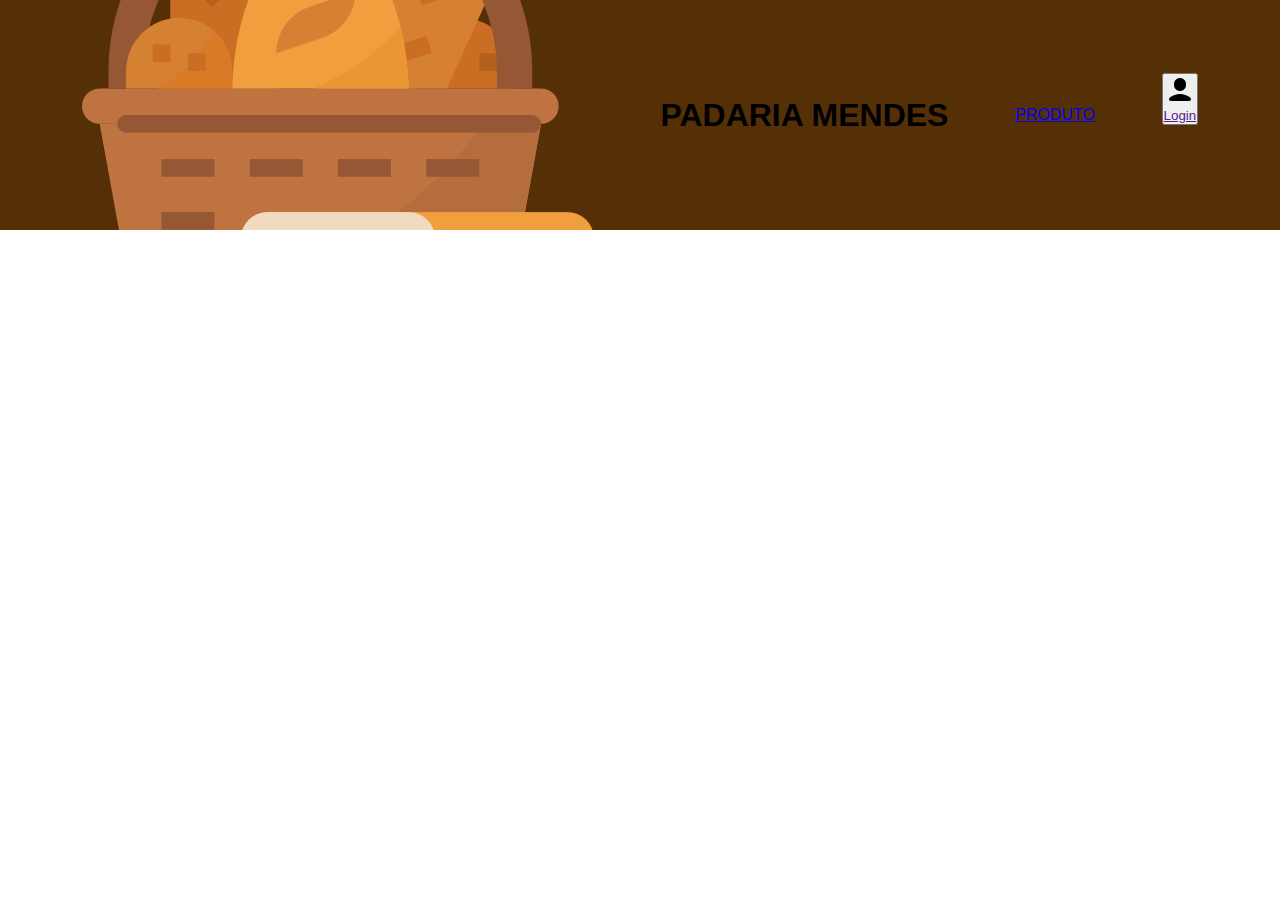
==== site padaria/index.html @ 1b4b85d9 "Início do Projeto Padaria" ====
<!DOCTYPE html>
<html lang="pt-BR">
<head>
    <meta charset="UTF-8">
    <meta http-equiv="X-UA-Compatible" content="IE=edge">
    <meta name="viewport" content="width=device-width, initial-scale=1.0">
    <title>Padaria Mendes | Site Oficial</title>
    <link rel="stylesheet" href="style.css">
</head>
<body>
    <header>
        <img src="imagens/Cesta.png" alt="imagem logo padaria">
        <h1>PADARIA MENDES</h1>
        <nav id="menu-header">
            <ul id="list-menu">
                <li class="itens-menu-header">
                    <a href="#">HOME</a>
                </li>
                <li class="itens-menu-header">
                    <a href="#">PRODUTO</a>
                </li>
                <li class="itens-menu-header">
                    <a href="#">CONTATO</a>
                </li>
                
            </ul>
         </nav>

         <div id="btn-header">
            <button>
                <a href="">
                    <img src="imagens/user.png" alt="imagem do icon login">
                    <p>Login</p>
                </a>               
            </button>
         </div>
    </header>

</body>
</html>
---- site padaria/style.css ----
*{
    margin: 0%;
    padding: 0%;
    vertical-align: baseline;
    list-style: none;
    font-family: Segoe UI, Roboto, Helvetica, Arial, sans-serif;
}
header {
    display: flex; 
    align-items: center;
    justify-content: space-evenly;
    padding: 15px;
    background-color: rgb(85, 48, 6);
    overflow: hidden;
    line-height: 200px;
    max-height: 200px;

}
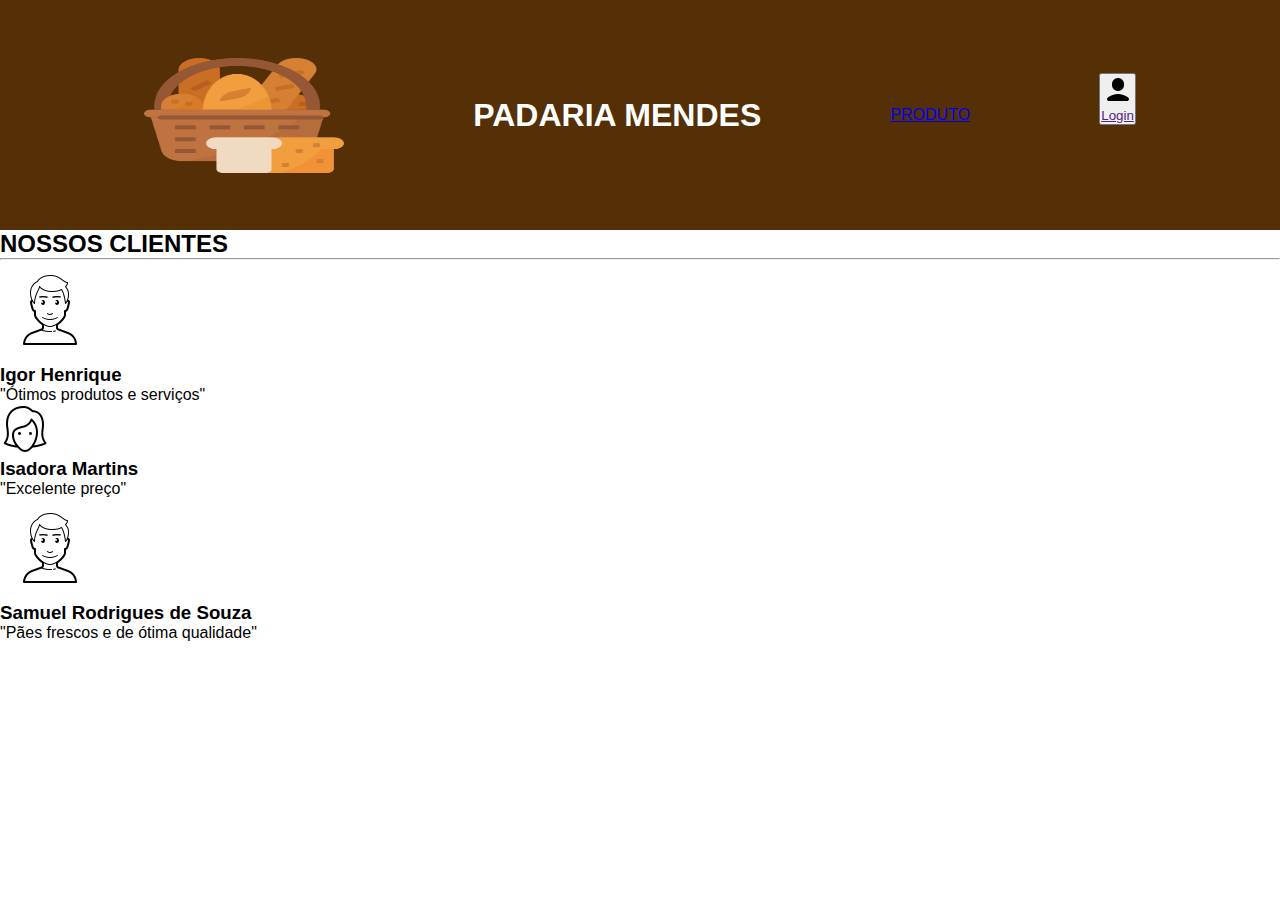
==== commit 1f3176a5: "Atualizando o site da padaria" ====
--- a/site padaria/index.html
+++ b/site padaria/index.html
@@ -36,5 +36,36 @@
          </div>
     </header>
 
+    <div id="img-destaque"></div>
+
+    <div class="img-div"></div>
+
+    <main>
+        <section id="clients">
+            <h2>NOSSOS CLIENTES</h2>
+            <hr class="line">
+            <ul id="clients-list">
+                <li class="clients-item">
+                    <img src="imagens/personagem.png" alt="">
+                    <h3>Igor Henrique</h3>
+                <p>"Ótimos produtos e serviços"</p>
+                </li>
+                <li class="clients-item">
+                    <img src="imagens/personagemfemi.png" alt="">
+                    <h3>Isadora Martins</h3>
+                <p>"Excelente preço"</p>
+                </li>
+                <li class="clients-item">
+                    <img src="imagens/personagem.png" alt="">
+                    <h3>Samuel Rodrigues de Souza</h3>
+                    <p>"Pães frescos e de ótima qualidade"</p>
+                </li>
+            </ul>
+        </section>
+
+
+
+    </main>
+
 </body>
 </html>--- a/site padaria/style.css
+++ b/site padaria/style.css
@@ -14,5 +14,16 @@
     overflow: hidden;
     line-height: 200px;
     max-height: 200px;
+}
+header > h1{ /* Selecionamos aqui a cor da letra do nosso H1 ou seja, do nosso título */
+    color: white;
+}
 
-}+header > img{ /* Aqui estamos chamando nossa imagem para ser atribuidas alterações */
+    width: 200px; /* Largura da nossa imagem */
+    height: 115px; /* Tamanho da nossa imagem */
+}
+#menu-header{ /* Nosso menu de navegação */
+    display: flex; /* Responsável por colocar os itens na mesma linha (lado a lado)*/
+    align-items: center; /* Alinhar os itens   */
+}
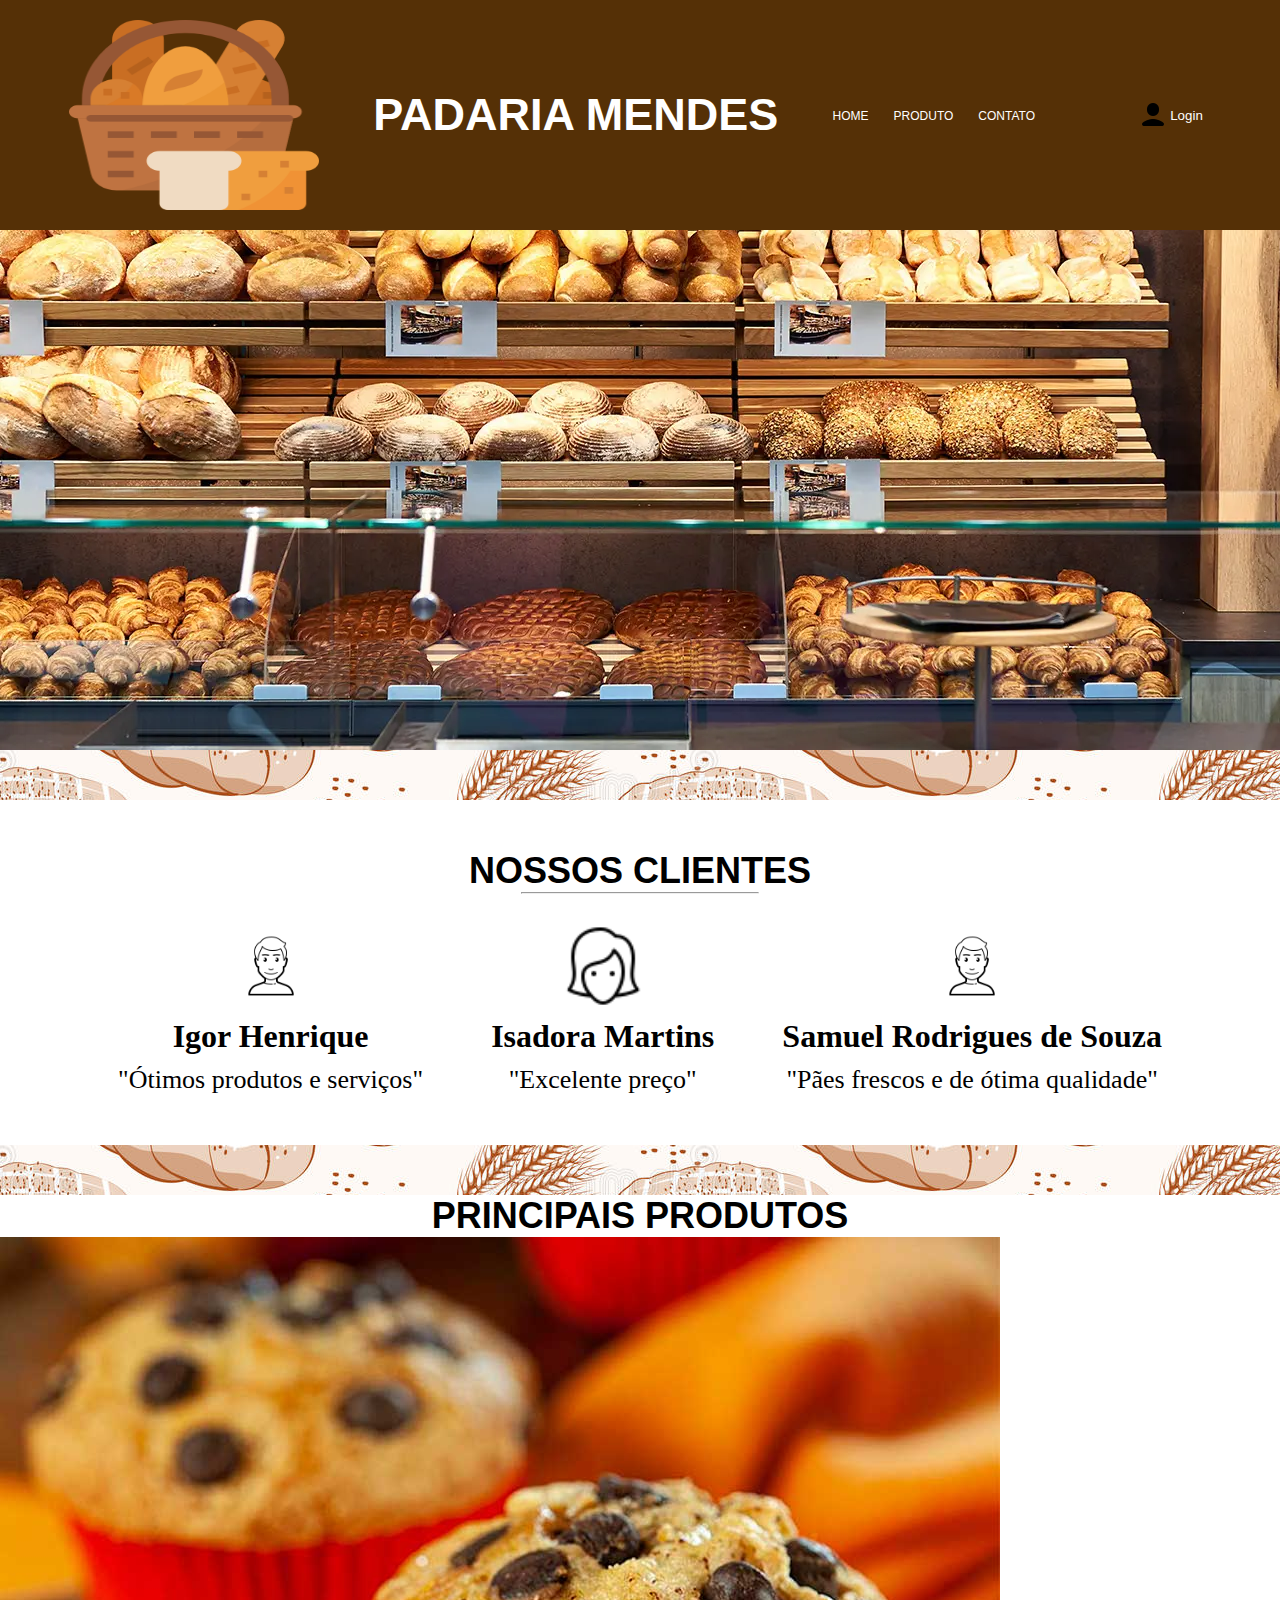
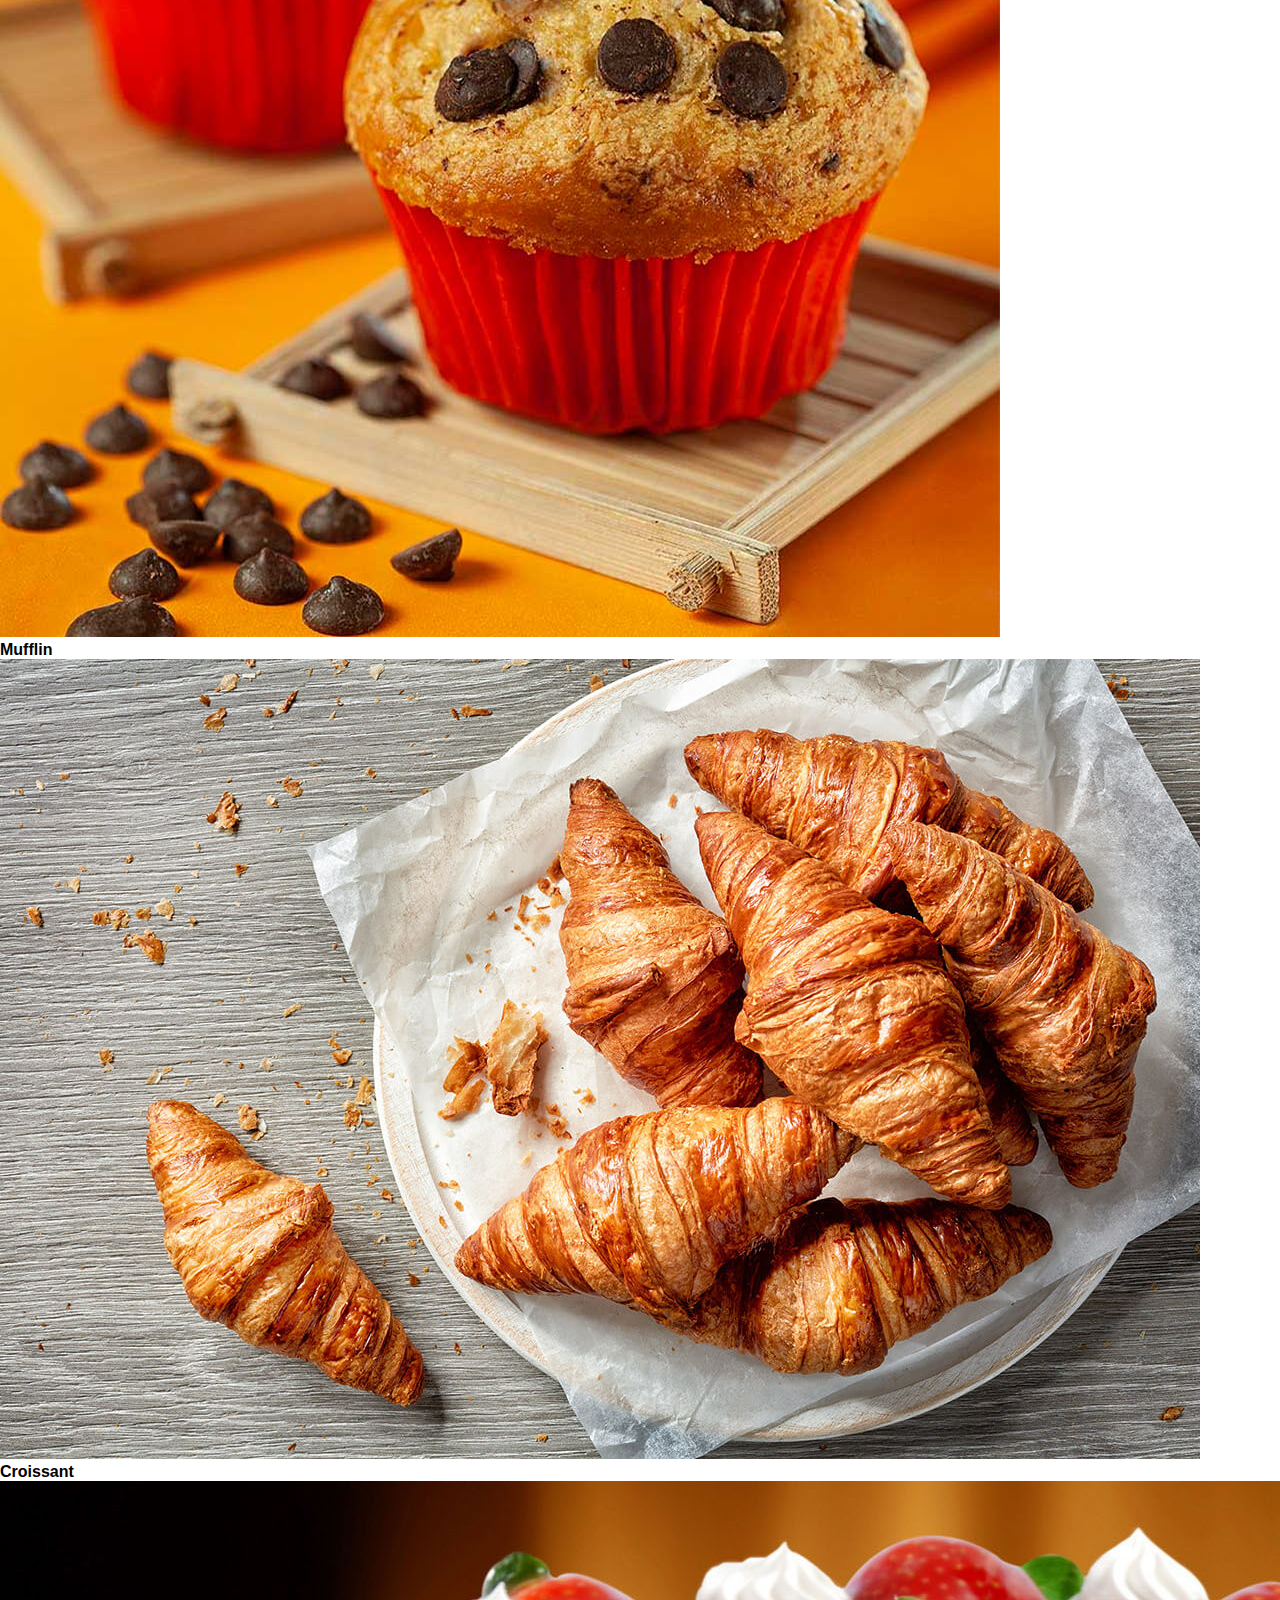
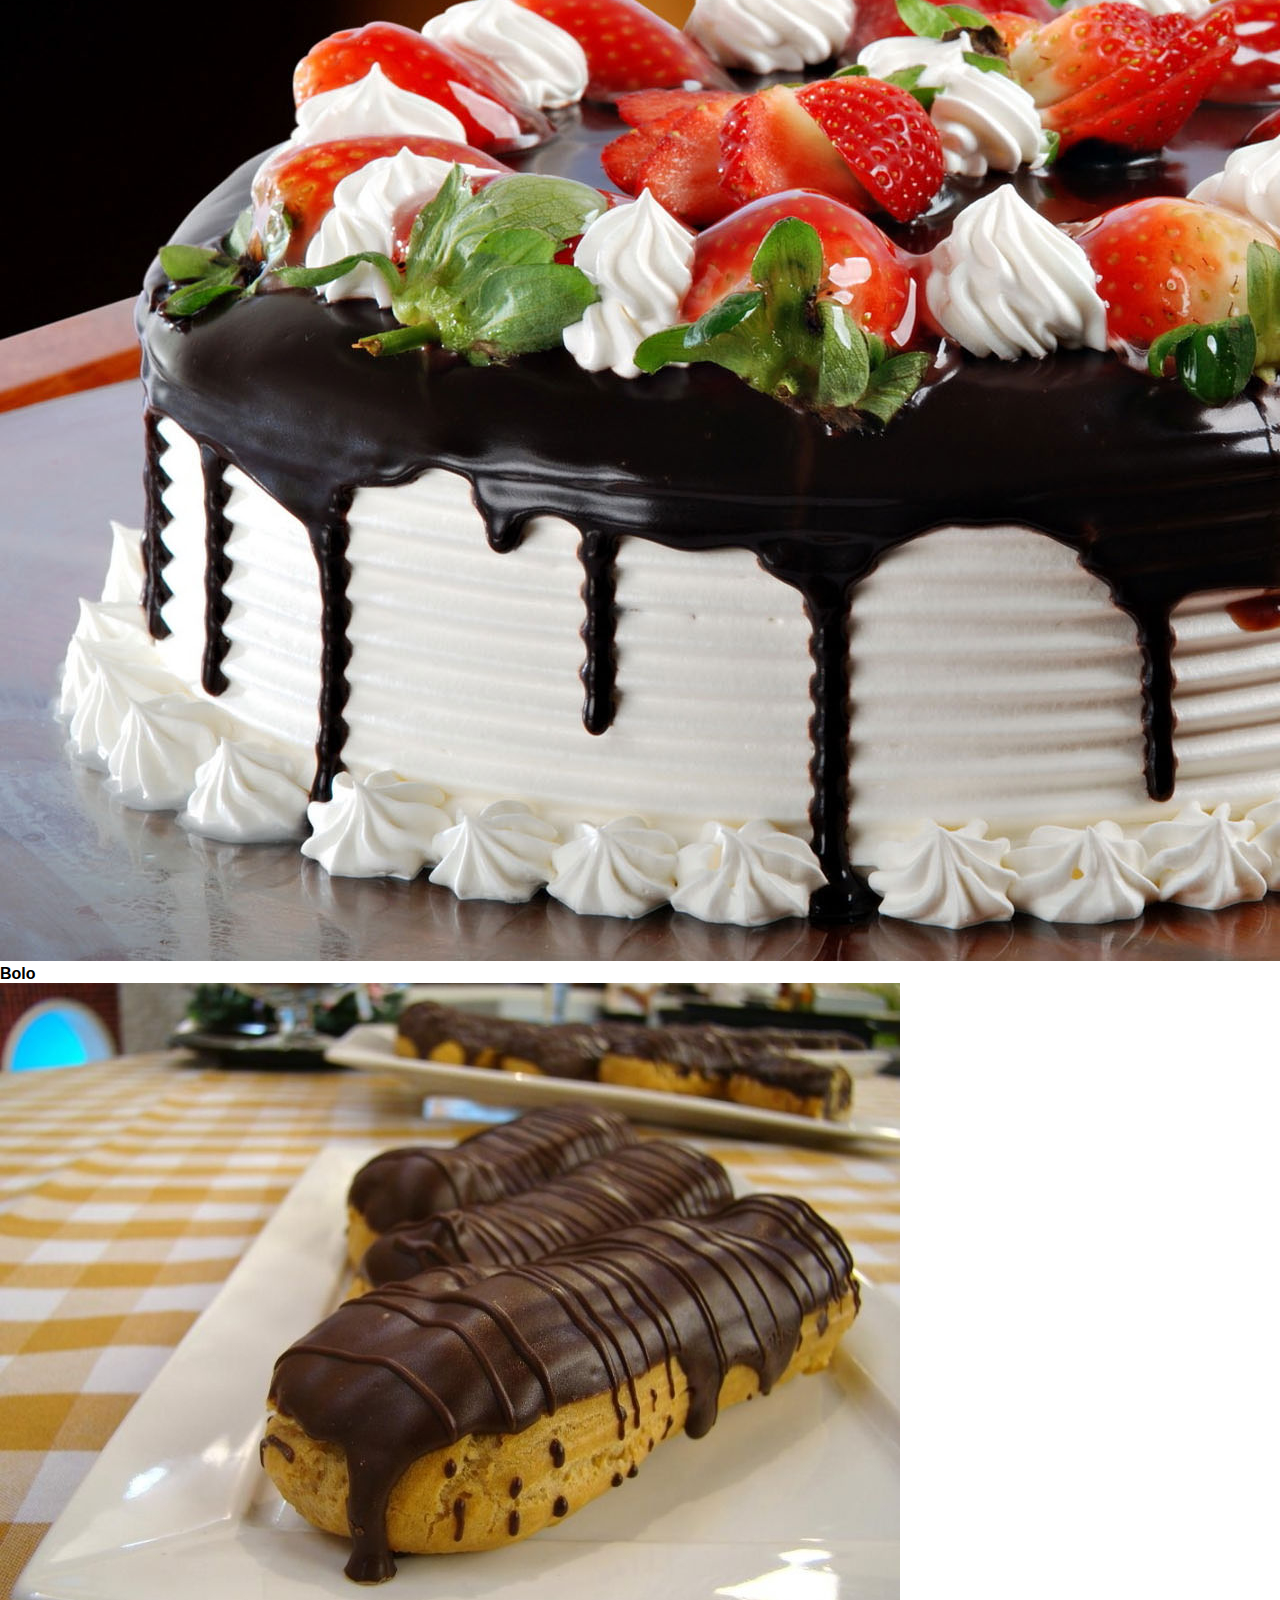
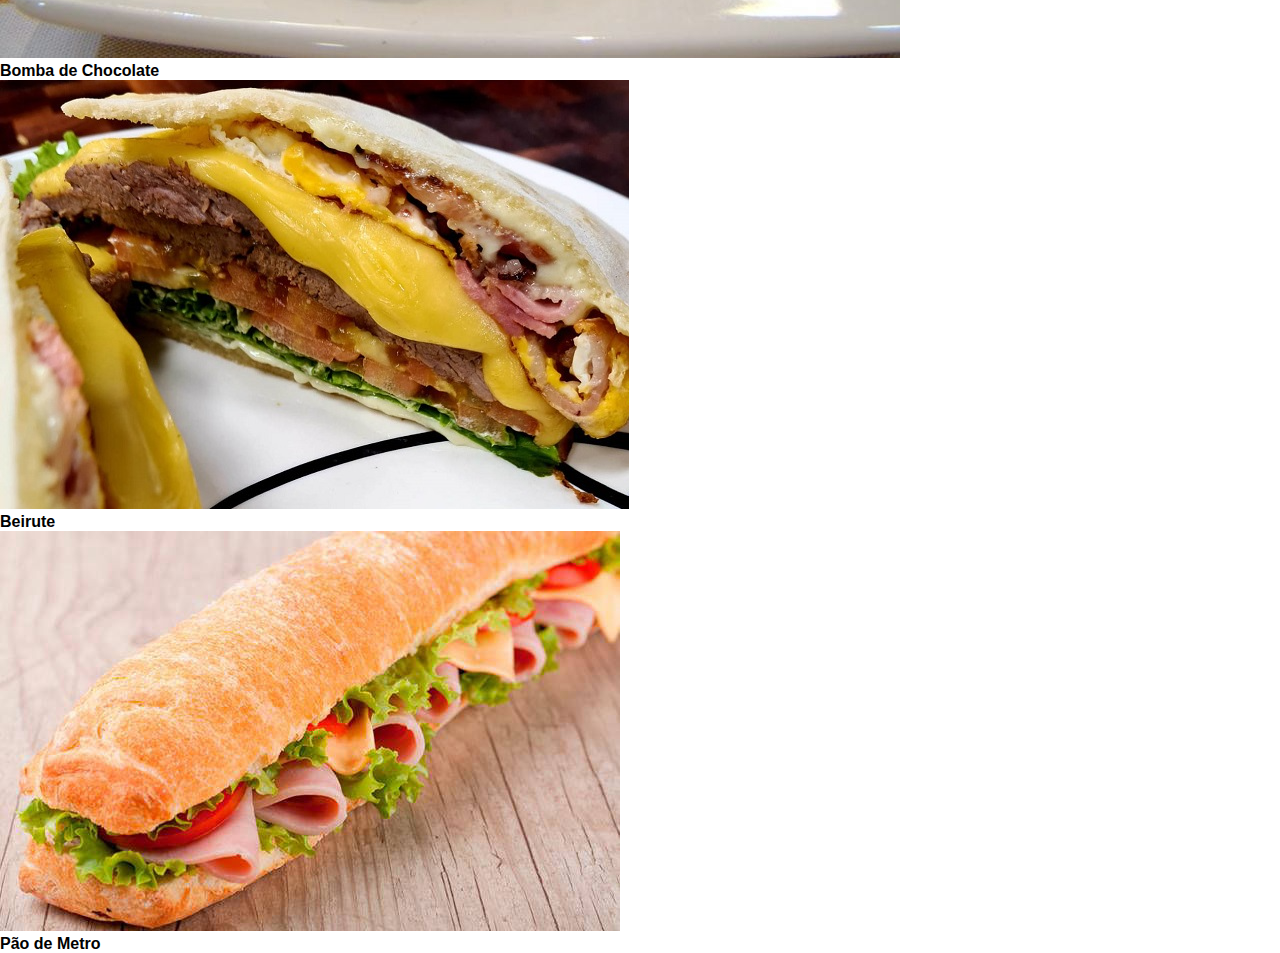
==== commit fe60ea46: "Atualização no CSS e no HTML" ====
--- a/site padaria/index.html
+++ b/site padaria/index.html
@@ -63,6 +63,45 @@
             </ul>
         </section>
 
+        <div class="img-div"></div>
+
+        <section id="featured-products">
+            <h2>PRINCIPAIS PRODUTOS</h2>
+            <div class="products">
+                <div>
+                    <img src="imagens/muflin.jpg" alt="" class="img-product">
+                    <h4 class="title-products">Mufflin</h4>
+                </div>
+                <div>
+                    <img src="imagens/croissant.jpeg" alt="" class="img-product">
+                    <h4 class="title-products">Croissant</h4>
+                </div>
+            </div>
+            <div>
+                <div>
+                    <img src="imagens/bolo.jpg" alt="" class="img-product">
+                    <h4 class="title-products">Bolo</h4>
+                </div>
+                <div>
+                    <img src="imagens/bomba-chocolate.jpg" alt="" class="img-product">
+                    <h4 class="title-products">Bomba de Chocolate</h4>
+                </div>
+            </div>
+            <div>
+                <div>
+                    <img src="imagens/beirute.png" alt="" class="img-product">
+                    <h4 class="title-products">Beirute</h4>
+                </div>
+                <div>
+                    <img src="imagens/pao-de-metro.jpg" alt="" class="img-product">
+                    <h4 class="title-products">Pão de Metro</h4>
+                </div>
+            </div>
+
+        </section>
+
+
+
 
 
     </main>
--- a/site padaria/style.css
+++ b/site padaria/style.css
@@ -1,29 +1,152 @@
-*{
-    margin: 0%;
-    padding: 0%;
+* {        /*Configurações padrões de início de um projeto dentro do CSS  */
+    padding: 0;            
+    margin: 0;
     vertical-align: baseline;
     list-style: none;
     font-family: Segoe UI, Roboto, Helvetica, Arial, sans-serif;
 }
+
 header {
-    display: flex; 
-    align-items: center;
-    justify-content: space-evenly;
-    padding: 15px;
-    background-color: rgb(85, 48, 6);
-    overflow: hidden;
-    line-height: 200px;
-    max-height: 200px;
-}
-header > h1{ /* Selecionamos aqui a cor da letra do nosso H1 ou seja, do nosso título */
-    color: white;
+      display: flex; /* Resposável por colocar os itens na mesma linha (lado a lado) */
+      align-items: center; /*Alinhar os itens do nosso Header para o centro*/
+      justify-content: space-evenly; /* Tradução:justificar-conteúdo: espaço uniformemente. Alinhar os itens igualmente dentro da página */
+      padding: 15px;  /* Cuida do Preenchimento */
+      background-color: rgb(85, 48, 6); /* Cor de fundo do nosso Cabeçalho/Header */
+      overflow: hidden; /* */
+      line-height: 200px; /* altura da linha */
+      max-height: 200px; /* altura máxima */
 }
 
-header > img{ /* Aqui estamos chamando nossa imagem para ser atribuidas alterações */
-    width: 200px; /* Largura da nossa imagem */
-    height: 115px; /* Tamanho da nossa imagem */
+header > h1 {  /* Selecionamos aqui a cor da letra do nosso H1 ou seja, do nosso título */
+    color: white; /* chamamos a propriedade color e definimos uma cor em questão */ 
+    font-size: 45px;
 }
-#menu-header{ /* Nosso menu de navegação */
-    display: flex; /* Responsável por colocar os itens na mesma linha (lado a lado)*/
-    align-items: center; /* Alinhar os itens   */
+
+
+header > img {  /* Aqui estamos chamando nossa imagem para ser atribuídas alterações*/
+    width: 250px;  /* Largura da nossa imagem */
+    height: 190px; /* Tamanho da nossa imagem */
 }
+
+#menu-header { /* Nosso menu de navegação*/
+    display: flex; /* Resposável por colocar os itens na mesma linha (lado a lado) */
+    align-items: center; /* Alinhar os itens do nosso Header para o centro */
+}
+
+#list-menu {  /* Nossa lista não ordenada, aqui mudaremos diretamente nossa lista */
+    display: flex; /* Resposável por colocar os itens na mesma linha (lado a lado) */
+    margin-right: 1rem; /* margem da direita. 1 REM equivale a 16px, ou seja podemos usa-lo para facilitar a inserção de PX*/
+}
+
+.itens-menu-header { /* Nossas li que estão dentro do LIST MENU, onde se encontram os nomes dos itens apresentados no HEADER */
+    margin-right: 25px; /* margem da direita */
+}
+
+.itens-menu-header > a:hover { /* Nossas li que estão dentro do LIST MENU. (a) nossa tag de link que é representada por: HOME/PRODUTOS/CONTATO, e o Hover responsável pela modificação de cor ao passar o cursor em cima.*/
+    color: yellow; /* Aqui atribuimos uma cor */
+    transition: 1s; /* E o tempo em que será exibido ao passar o cursor */
+}
+
+.itens-menu-header > a { /* Nossas li que estão dentro do LIST MENU. (a) nossa tag de link que é representada por: HOME/PRODUTOS/CONTATO */
+    color: white; /* Cor das letras */
+    text-decoration: none; /* Responsável por tirar o sublinhado inferior que estava visível */
+    font-size: 12px; /* Tamanho da letra */
+} 
+
+#btn-header {   /*Nossa ID do Botão de Login */
+    display: flex; /*  Resposável por colocar os itens na mesma linha (lado a lado) */
+}
+
+#btn-header > button { /* Aqui chamamos nossa ID e onde queremos fazer alterações, no caso o nosso BOTÃO (button)*/
+    padding: 8px; /*  Cuida do Preenchimento */
+    background-color: transparent; /* Aqui deixamos o fundo do Botão transparent, ou seja sem o fundo Branco que estava em primeiro plano */
+    border: none; /* None é usado para retirar algo, nesse caso a borda. */ 
+}
+
+#btn-header > button > a { /* Estamos chamando aqui nossa TAG de Link para alteração. */ 
+    display: flex; /* Resposável por colocar os itens na mesma linha (lado a lado)  */
+    align-items: center; /* Alinhar os itens para o centro */
+}
+
+#btn-header > button > a > img { /* Aqui estamos mexendo nO ICON do botão*/
+    width: 30px; /* Largura */
+    height: 30px; /* Tamanho */
+    margin-right: 2px; /* margem da direita */
+}
+
+#btn-header > button > a { /* Estamos chamando aqui nossa TAG de Link para alteração (NOVAMENTE) */
+    color: white; /*Cor da letra */
+    text-decoration: none; /* Responsável por tirar o sublinhado que estava visível */
+    font-weight: 400; /* espessura da fonte */
+}
+
+#img-destaque { /* Aqui chamamos a ID que chamamos no HTML*/
+    padding: 260px;  /* Cuida do Preenchimento */
+    background-image: url(imagens/padaria.webp); /* Usada para inserir imagens de fundo */
+    background-position: center; /* Aqui posicionamos nossa imagem para o centro */
+}
+
+
+/* Diferença entre ID e Class: A diferença entre um id e uma class é que um id é usado apenas para identificar um único elemento em nosso HTML. 
+Os identificadores são usados ​​apenas quando um elemento na página precisa ter um estilo específico aplicado a ele. 
+No entanto, uma class pode ser usada para identificar mais de um elemento HTML*/
+
+
+
+.img-div {  /* Aqui chamamos nossa Class para alteração*/ 
+    padding: 25px; /* Cuida do Preenchimento */ 
+    background-image: url(imagens/img-div.jpg); /* Usada para inserir imagens de fundo */
+    background-position: center; /* Aqui posicionamos nossa imagem para o centro */ 
+    background-size: auto; /* Background-Size: especifica o tamanho das imagens de fundo. Auto: Responsável por preencher totalmente a imagem. */
+}
+
+main > section > h2 { /* Aqui estamos chamando nosso H2 para estilização */
+    margin-top: 0px; /* Indica o espaço acima do elemento / superior */
+    font-size: 36px; /* Tamanho da letra */
+    text-align: center; /* Alinhando o texto para o centro */
+    color: #000000; /* Cor da letra do nosso H2 */
+}
+
+#clients{
+    background-color: white; /* Cor de fundo da nossa Section */
+    margin-top: 0; /* Indica o espaço acima do elemento /superior */
+    padding: 50px; /* Cuida do preenchimento */
+}
+
+.line{ 
+    margin: 0 auto; /* Definimos em 0 a margin e colocamos o mesmo para auto para que recaia para o todo */
+    width: 20%; /* Largura */
+}
+
+#clients-list {  /* Aqui chamamos a nossa ID */ 
+    display: flex; /* Resposável por colocar os itens na mesma linha (lado a lado) */
+    align-items: center; /* Alinhar os itens para o centro */
+    justify-content: space-evenly; /* Tradução:justificar-conteúdo: espaço uniformemente. Alinhar os itens igualmente dentro da página */
+    margin-top: 30px; /* indica o espaço acima do elemento / superior */
+}
+
+.clients-item{ /* Aqui chamamos nossa Class que está dentro da nossa ID */
+    display: flex; /* Responsável por colocar os itens na mesma linha (lado a lado) */
+    justify-content: center; /* Justificar-conteúdo no centro */
+    align-items: center; /* Alinhar os itens para o centro */
+    flex-direction: column; /*  */
+}
+
+.clients-item > img { /* Aqui chamamos nossa TAG IMG para estilização  */
+    width: 84px; /* Largura */
+    height: 84px; /* Tamanho */
+}
+
+.clients-item > h3{ /* Aqui chamamos nosso H3 para estilizar*/
+    font-family: 'Dancing script', cursive; /* Fonte escolhida */
+    font-size: 32px;/* Tamanho da fonte*/
+    align-items: center;  /* Alinhar os itens para o centro */
+    margin-top: 10px; /* indica o espaço acima do elemento / superior */
+}
+
+.clients-item > p {
+    font-family: 'Dancing script', cursive; /* Fonte escolhida */
+    font-size: 26px;/* Tamanho da fonte*/
+    align-items: center;  /* Alinhar os itens para o centro */
+    margin-top: 10px; /* indica o espaço acima do elemento / superior */
+} 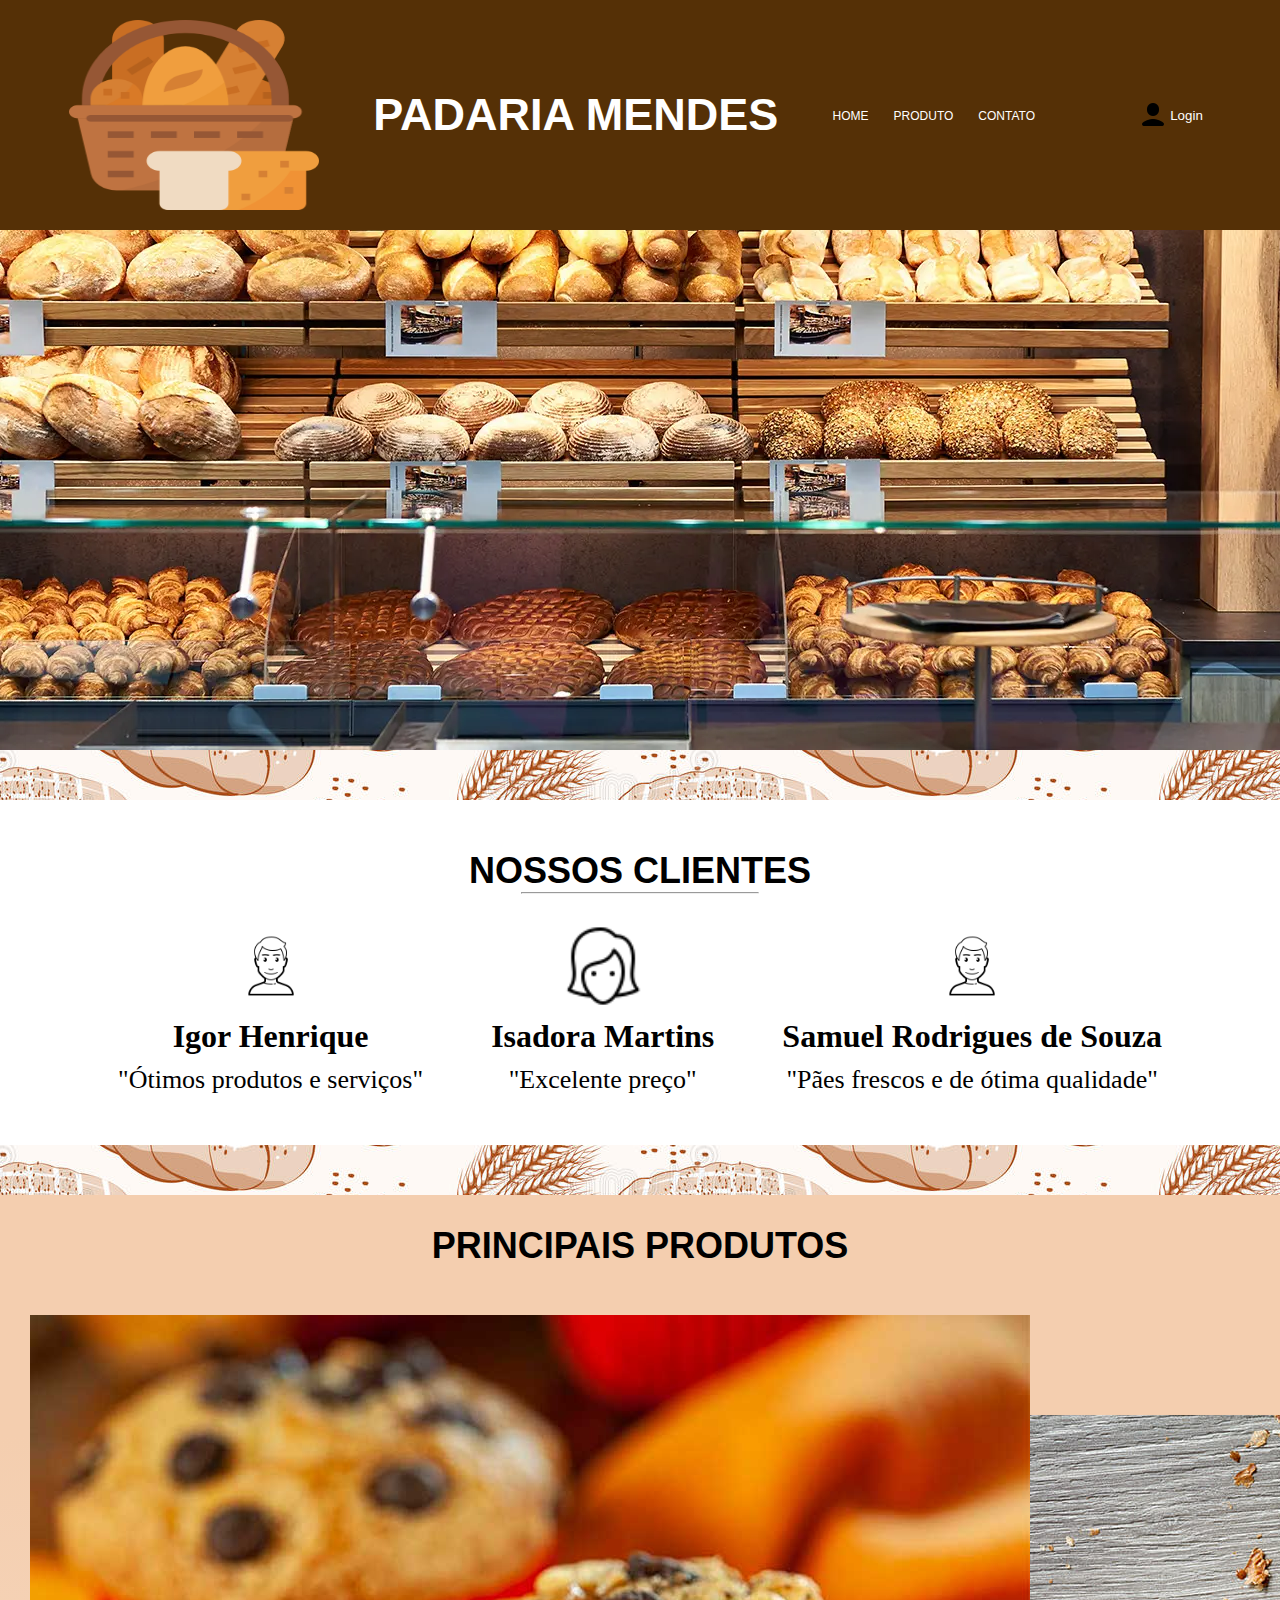
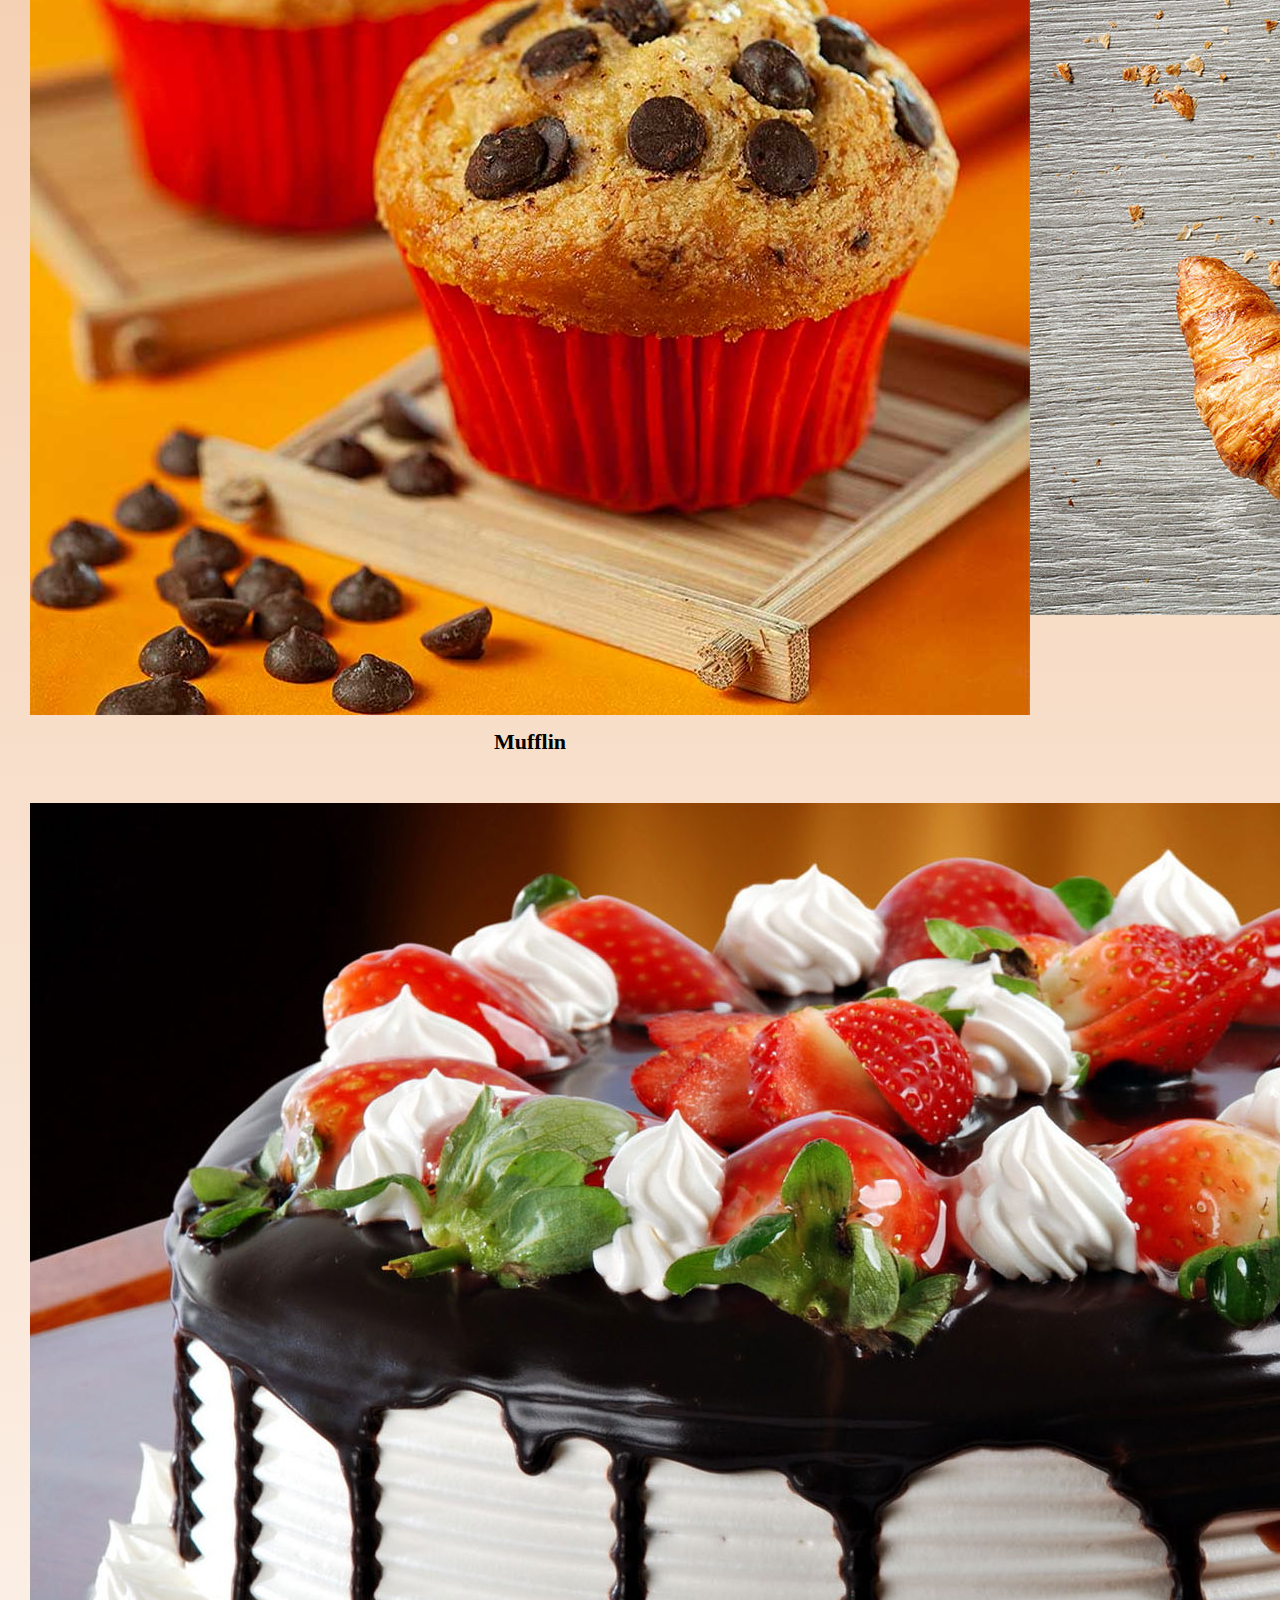
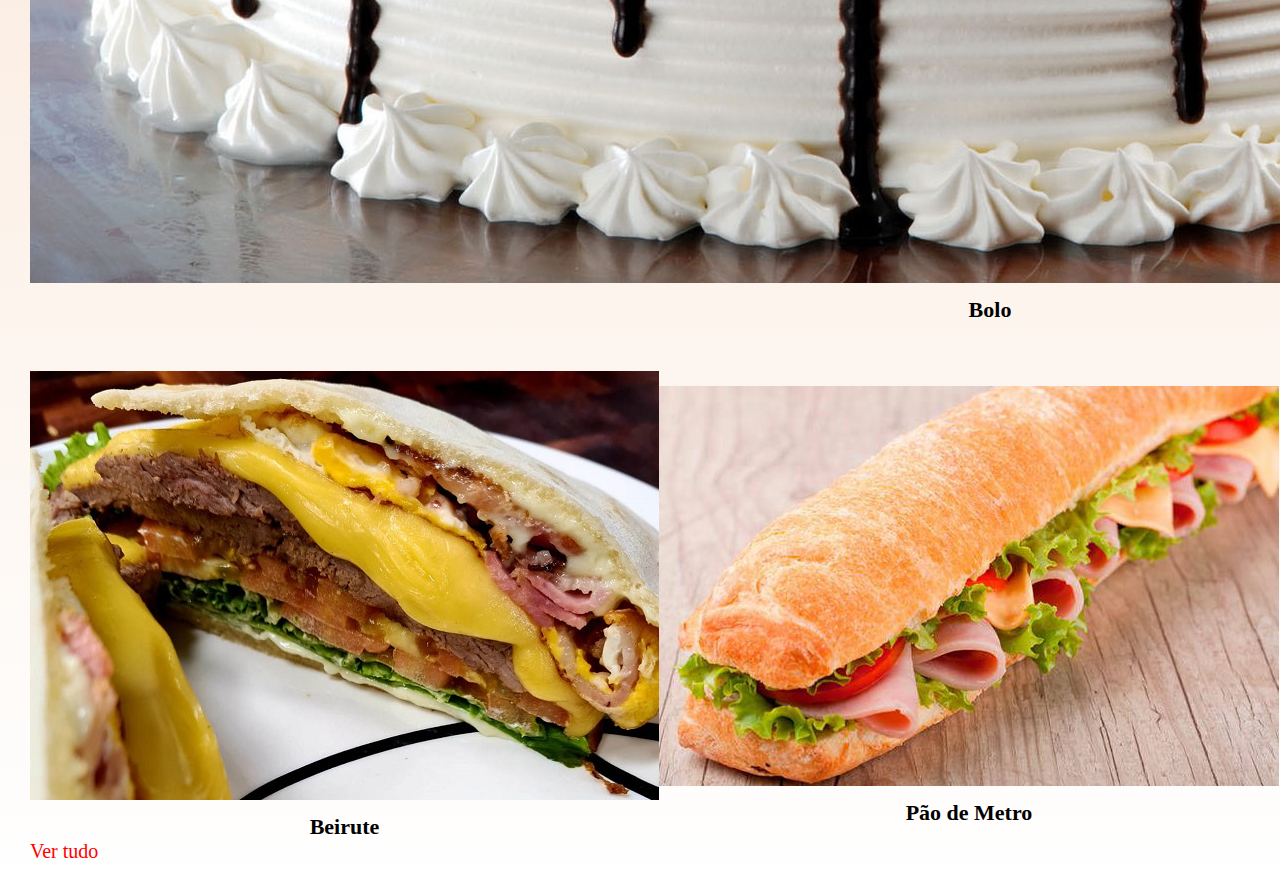
==== commit 84478fe5: "Atualização do Site Padaria" ====
--- a/site padaria/index.html
+++ b/site padaria/index.html
@@ -77,7 +77,7 @@
                     <h4 class="title-products">Croissant</h4>
                 </div>
             </div>
-            <div>
+            <div class="products">
                 <div>
                     <img src="imagens/bolo.jpg" alt="" class="img-product">
                     <h4 class="title-products">Bolo</h4>
@@ -87,7 +87,7 @@
                     <h4 class="title-products">Bomba de Chocolate</h4>
                 </div>
             </div>
-            <div>
+            <div class="products">
                 <div>
                     <img src="imagens/beirute.png" alt="" class="img-product">
                     <h4 class="title-products">Beirute</h4>
@@ -98,6 +98,9 @@
                 </div>
             </div>
 
+            <a href="">
+                Ver tudo
+            </a>
         </section>
 
 
--- a/site padaria/style.css
+++ b/site padaria/style.css
@@ -149,4 +149,36 @@
     font-size: 26px;/* Tamanho da fonte*/
     align-items: center;  /* Alinhar os itens para o centro */
     margin-top: 10px; /* indica o espaço acima do elemento / superior */
-} +} 
+
+#featured-products{  /* ID usada para a section dos nossos produtos */
+    background: linear-gradient(180deg, #F4CEAF 8.33%, rgb(244, 200, 175, 0) 100%); /* Aqui colocamos uma estilização de fundo em Degradê */ 
+    padding: 30px; /* Preenchimento */
+}
+
+.products {  /* Aqui chamamos nossa Class dos produtos para estilização.*/
+    margin-top: 3em; /*  indica o espaço acima do elemento / superior */
+    display: flex; /* Resposável por colocar os itens na mesma linha (lado a lado) */
+    align-items: center; /* Alinhar os itens para o centro */
+    justify-content: space-evenly; /* Tradução:justificar-conteúdo: espaço uniformemente. Alinhar os itens igualmente dentro da página */
+}
+
+.img-products { /* Class inserida nas nossas tags IMG */
+    width: 300px;  /* Largura */
+    height: 300px; /* Tamanho */
+    border-radius: 50px; /* Estilo arredondado das bordas */
+}
+
+.title-products {  /* Class usada para edição dos títulos dos produtos, exemplo perfeito de o porque usamos a classe nesses casos */
+    margin-top: 10px; /* indica o espaço acima do elemento / superior */
+    font-family: 'Ubuntu', 'sans-serif'; /* Fonte selecionada */
+    text-align: center;/* Alinhar texto. Center: Centro*/
+    font-size: 22px;  /* Tamanho da Letra */
+}
+
+#featured-products > a {  /* Aqui estamos chamando nossa TAG de link para estilização */
+    text-decoration: none;/* Aqui desabilitamos com o none qualquer sublinado que tenha dentro da nossa TAG "a" */
+    font-family: 'Ubuntu', 'sans-serif';  /* Fonte selecionada */ 
+    font-size: 20px; /* Tamanho da letra */
+    color: red; /* Cor da Letra */
+}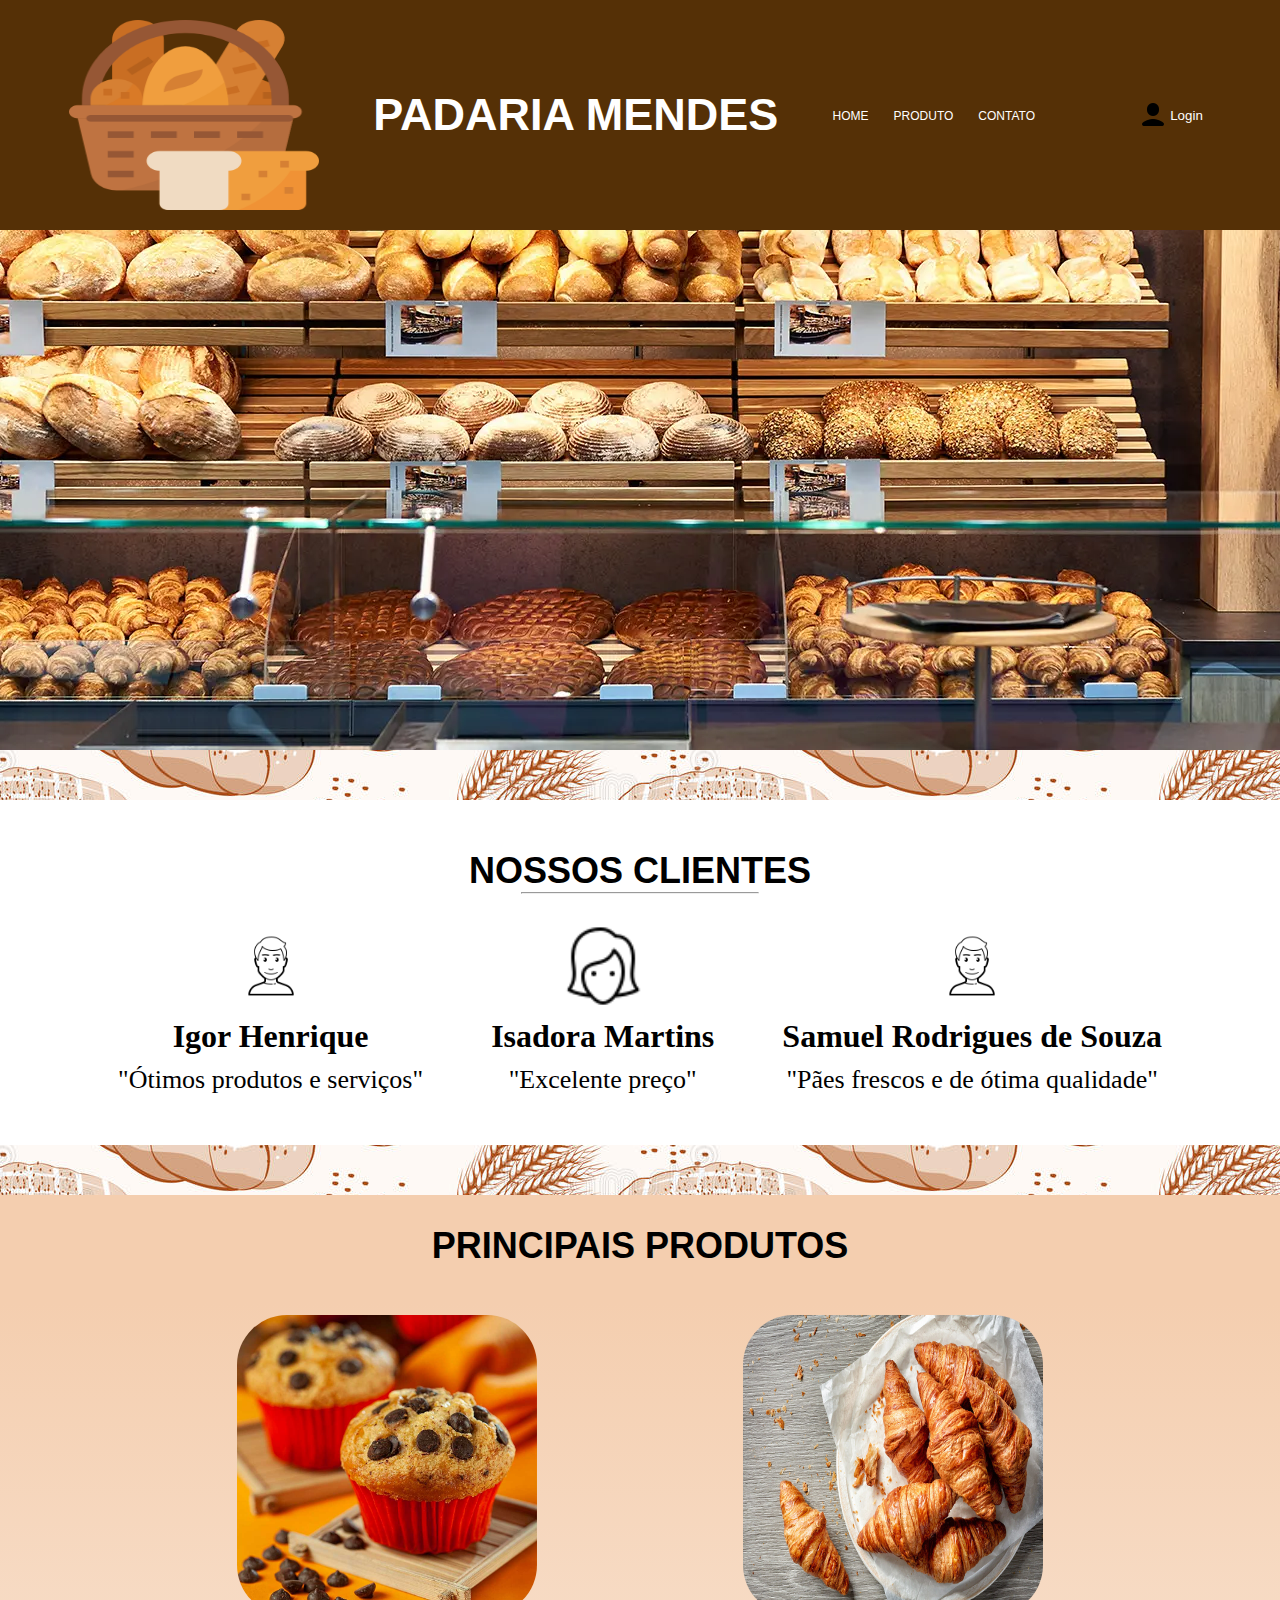
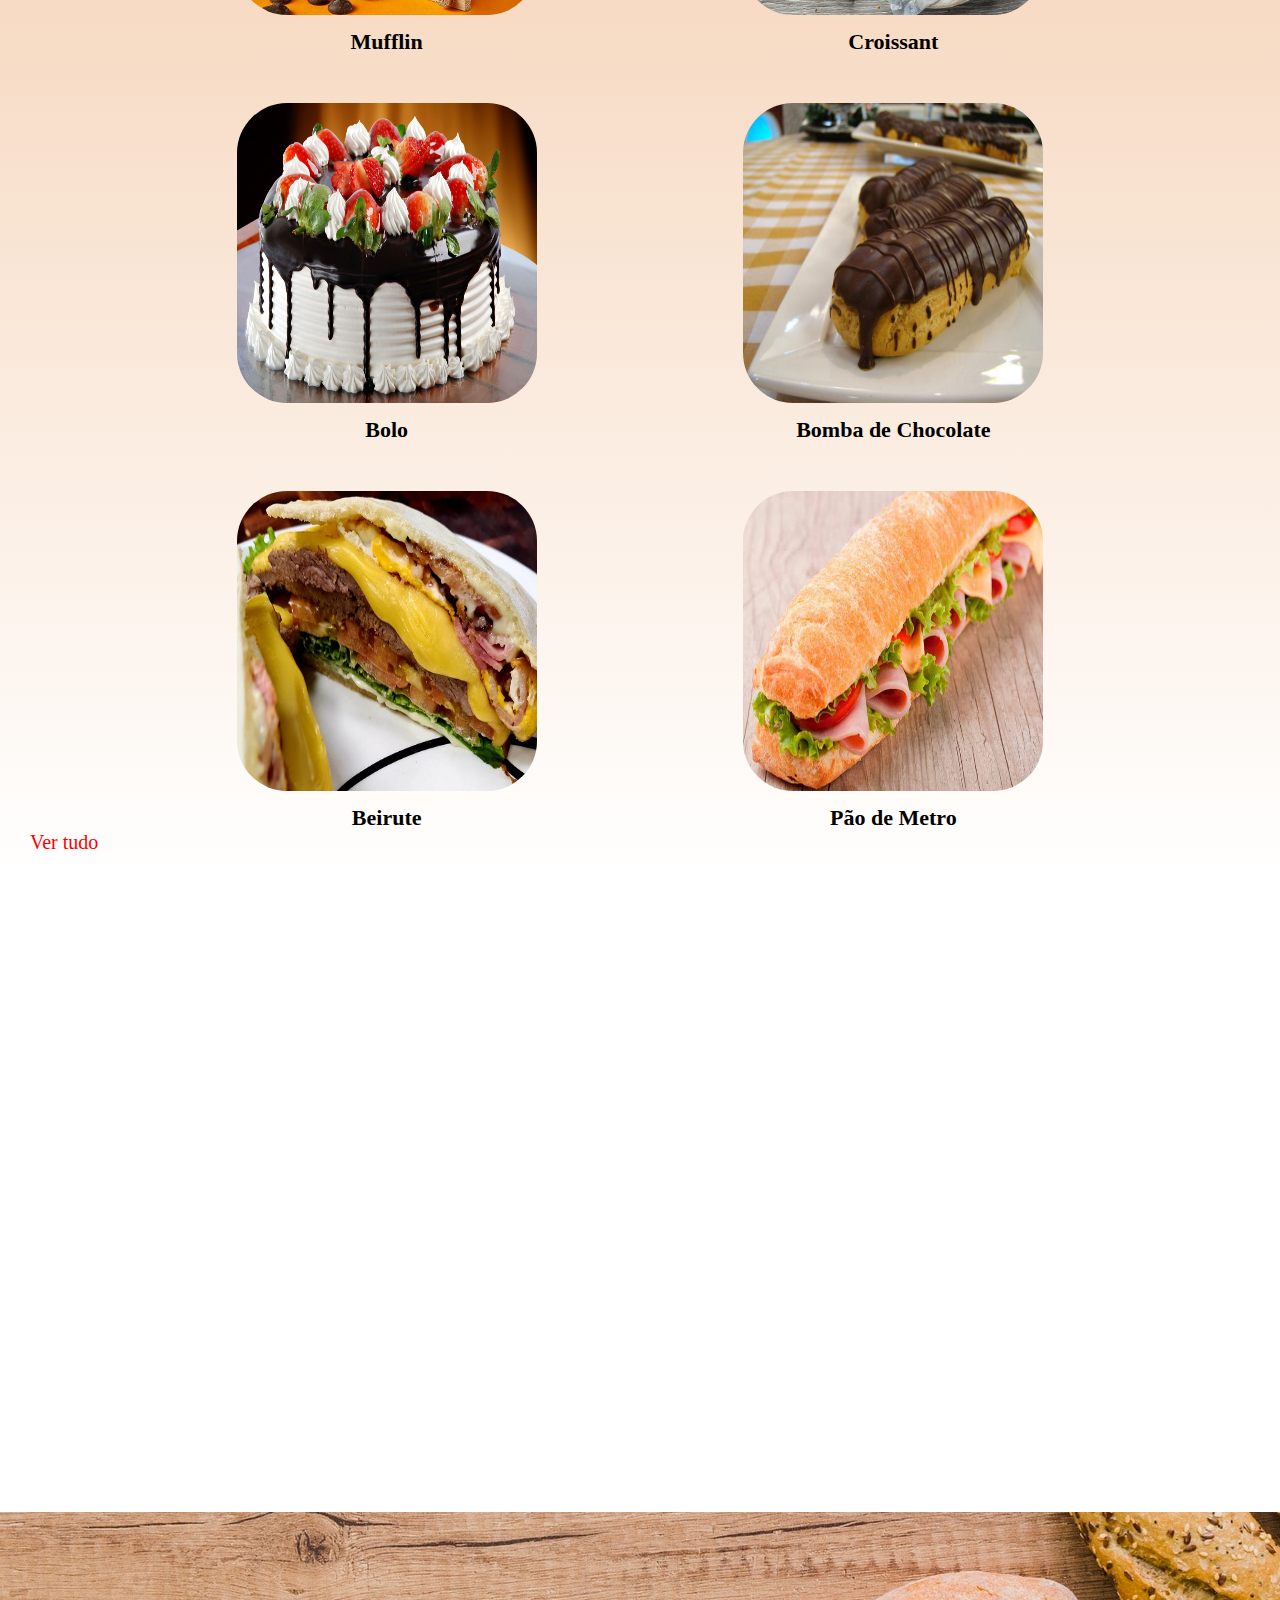
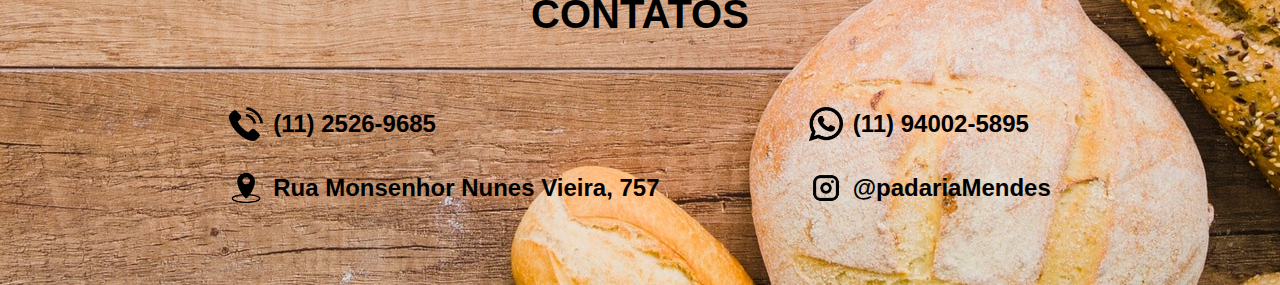
==== commit b1cb8031: "Atualizando site padaria" ====
--- a/site padaria/index.html
+++ b/site padaria/index.html
@@ -17,10 +17,10 @@
                     <a href="#">HOME</a>
                 </li>
                 <li class="itens-menu-header">
-                    <a href="#">PRODUTO</a>
+                    <a href="#featured-products">PRODUTO</a>
                 </li>
                 <li class="itens-menu-header">
-                    <a href="#">CONTATO</a>
+                    <a href="#contato">CONTATO</a>
                 </li>
                 
             </ul>
@@ -103,11 +103,47 @@
             </a>
         </section>
 
+        <section id="sobre-nos">
+            <h3> SOBRE NÓS </h3>
+            <P>
+                Lorem, ipsum dolor sit amet consectetur adipisicing elit. Voluptas exercitationem dolorem reprehenderit molestiae suscipit, non numquam temporibus enim quae, eos delectus doloremque. Unde ratione aliquid enim blanditiis sit laboriosam perferendis.
+            </P>
+            <P> Lorem ipsum, dolor sit amet consectetur adipisicing elit. Ullam quos, dolorum soluta assumenda consectetur nobis esse sapiente voluptatum velit a hic eum aliquam repellendus veritatis est expedita mollitia laborum perferendis.
 
+            </P>
+            <p>
+                Lorem ipsum dolor sit amet consectetur adipisicing elit. Magnam incidunt eum accusantium natus earum tempore voluptatibus sed, itaque corrupti vitae atque labore asperiores in, eius quis rem repellat blanditiis? Ad?
+            </p>
+        </section>
+    </main>
 
+    <footer id="contato">
+        <h2>CONTATOS</h2>
+        <ul>
+            <div>
+                <li class="item-menu-footer">
+                    <img src="imagens/icon-telephone.png" alt="">
+                    <p>(11) 2526-9685</p>
+                </li>
+                <li class="item-menu-footer">
+                    <img src="imagens/icon-local.png" alt="">
+                    <p>Rua Monsenhor Nunes Vieira, 757</p>
+                </li>
+            </div>
 
+            <div>
+                <li class="item-menu-footer">
+                    <img src="imagens/icon-wpp.png" alt="">
+                    <p>(11) 94002-5895</p>
+                </li>
+                <li class="item-menu-footer">
+                    <img src="imagens/icon-instagram.png" alt="">
+                    <p>@padariaMendes</p>
+                </li>
+            </div>
+        </ul>
 
-    </main>
+    </footer>
 
 </body>
 </html>--- a/site padaria/style.css
+++ b/site padaria/style.css
@@ -163,7 +163,7 @@
     justify-content: space-evenly; /* Tradução:justificar-conteúdo: espaço uniformemente. Alinhar os itens igualmente dentro da página */
 }
 
-.img-products { /* Class inserida nas nossas tags IMG */
+.img-product { /* Class inserida nas nossas tags IMG */
     width: 300px;  /* Largura */
     height: 300px; /* Tamanho */
     border-radius: 50px; /* Estilo arredondado das bordas */
@@ -181,4 +181,76 @@
     font-family: 'Ubuntu', 'sans-serif';  /* Fonte selecionada */ 
     font-size: 20px; /* Tamanho da letra */
     color: red; /* Cor da Letra */
-}+}
+
+#featured-products > a:hover { /* Aqui estamos chamando novamente nossa TAG de link para colocar um efeito Hover nela */
+    text-decoration: underline; /* Aqui chamamos o text decoration para colocar uma decoração ao passar do cursos underline serve como um sublinhado em baixo do nome*/
+    font-size: 22px; /* Tamanho da letra ao passar o cursor em cima */
+    transition: 1s; /* O tempo que será realizado esta ação */
+}
+
+#sobre-nos { /* Chamamos aqui nossa ID */
+    background-image: url(imagens/fundo-sobre-nos.jpg); /* Usado para inserir a imagem de fundo */
+    background-repeat: no-repeat; /* Aqui colocamos a função para a imagem não seja repetida */
+    background-attachment: fixed; /* */
+    background-position: center; /* Na posição da imagem colocamos ao centro */
+    background-size: cover; /* */
+    padding: 120px; /* */
+}
+ 
+#sobre-nos > h3 {  /* */
+    color: white; /* */
+    font-size: 64px; /* */
+    text-align: center; /* */
+    font-family: 'Ubuntu', 'sans-serif'; /* */
+}
+
+#sobre-nos >  p {   /* */ 
+    font-family: 'Ubuntu', 'sans-serif'; /* */
+    font-weight: 500; /* */
+    color: white; /* */
+    font-size: 22px; /* */
+    margin-top: 2em; /* */
+    text-align: left; /* */
+    
+}
+
+footer {    /* */
+    padding: 80px;  /* */
+    background-image: url(imagens/Cópia\ de\ img-footer.jpg);  /* */
+    background-position: bottom;  /* */
+    background-repeat: no-repeat;  /* */
+    
+}
+
+footer > ul {   /* */
+    display: flex;  /* */
+    justify-content: space-evenly;  /* */
+}
+
+footer > h2 {  /* */
+    color: black bold; /* */
+    font-size: 40px;  /* */
+    font-weight: bold;  /* */
+    text-align: center;  /* */
+    margin-bottom: 1em;  /* */
+}
+
+.item-menu-footer {  /* */
+    display: flex;  /* */
+    align-items: center;  /* */
+    margin-top: 30px;  /* */
+}
+
+.item-menu-footer > img {  /* */
+    width: 34px;  /* */
+    height: 34px;  /* */
+}
+
+.item-menu-footer > p {  /* */
+    color: black bold; /* */
+    font-size: 24px; /* */
+    font-weight: bold; /* */
+    margin-left: 10px; /* */
+}
+
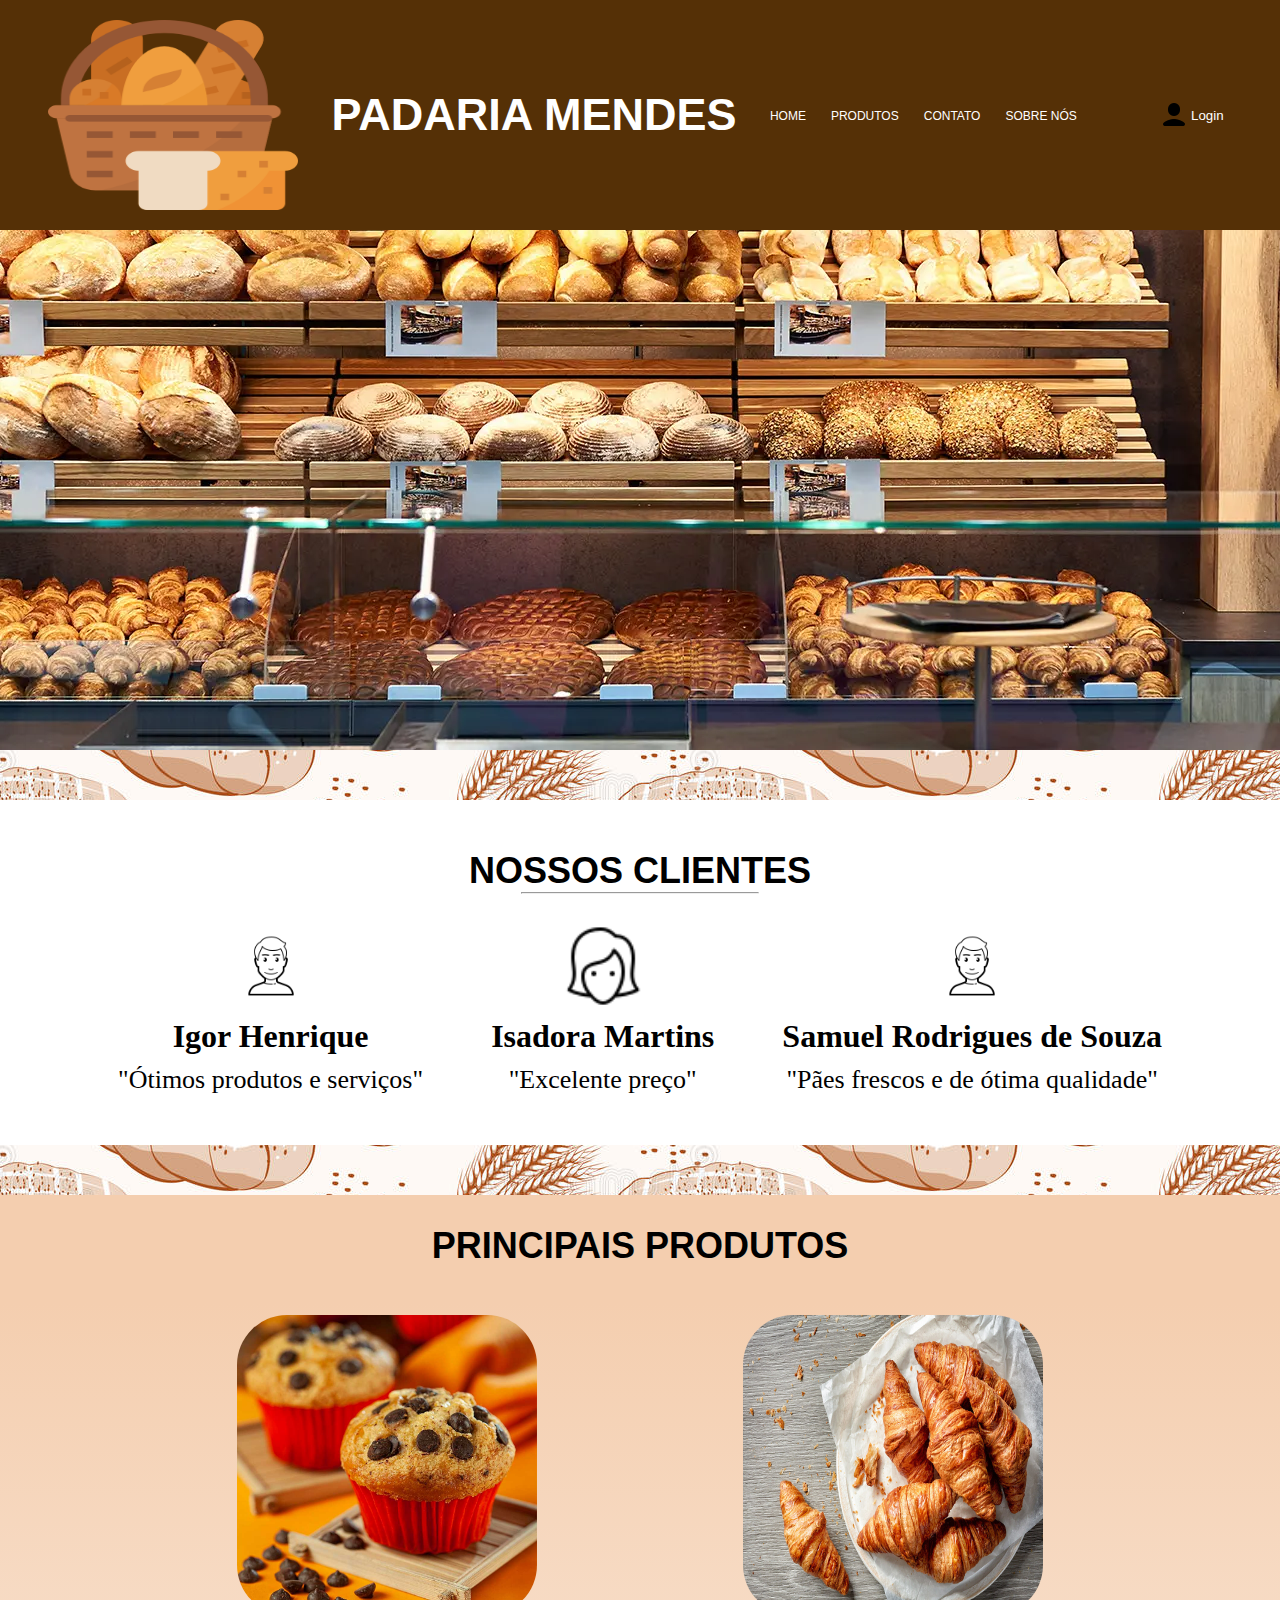
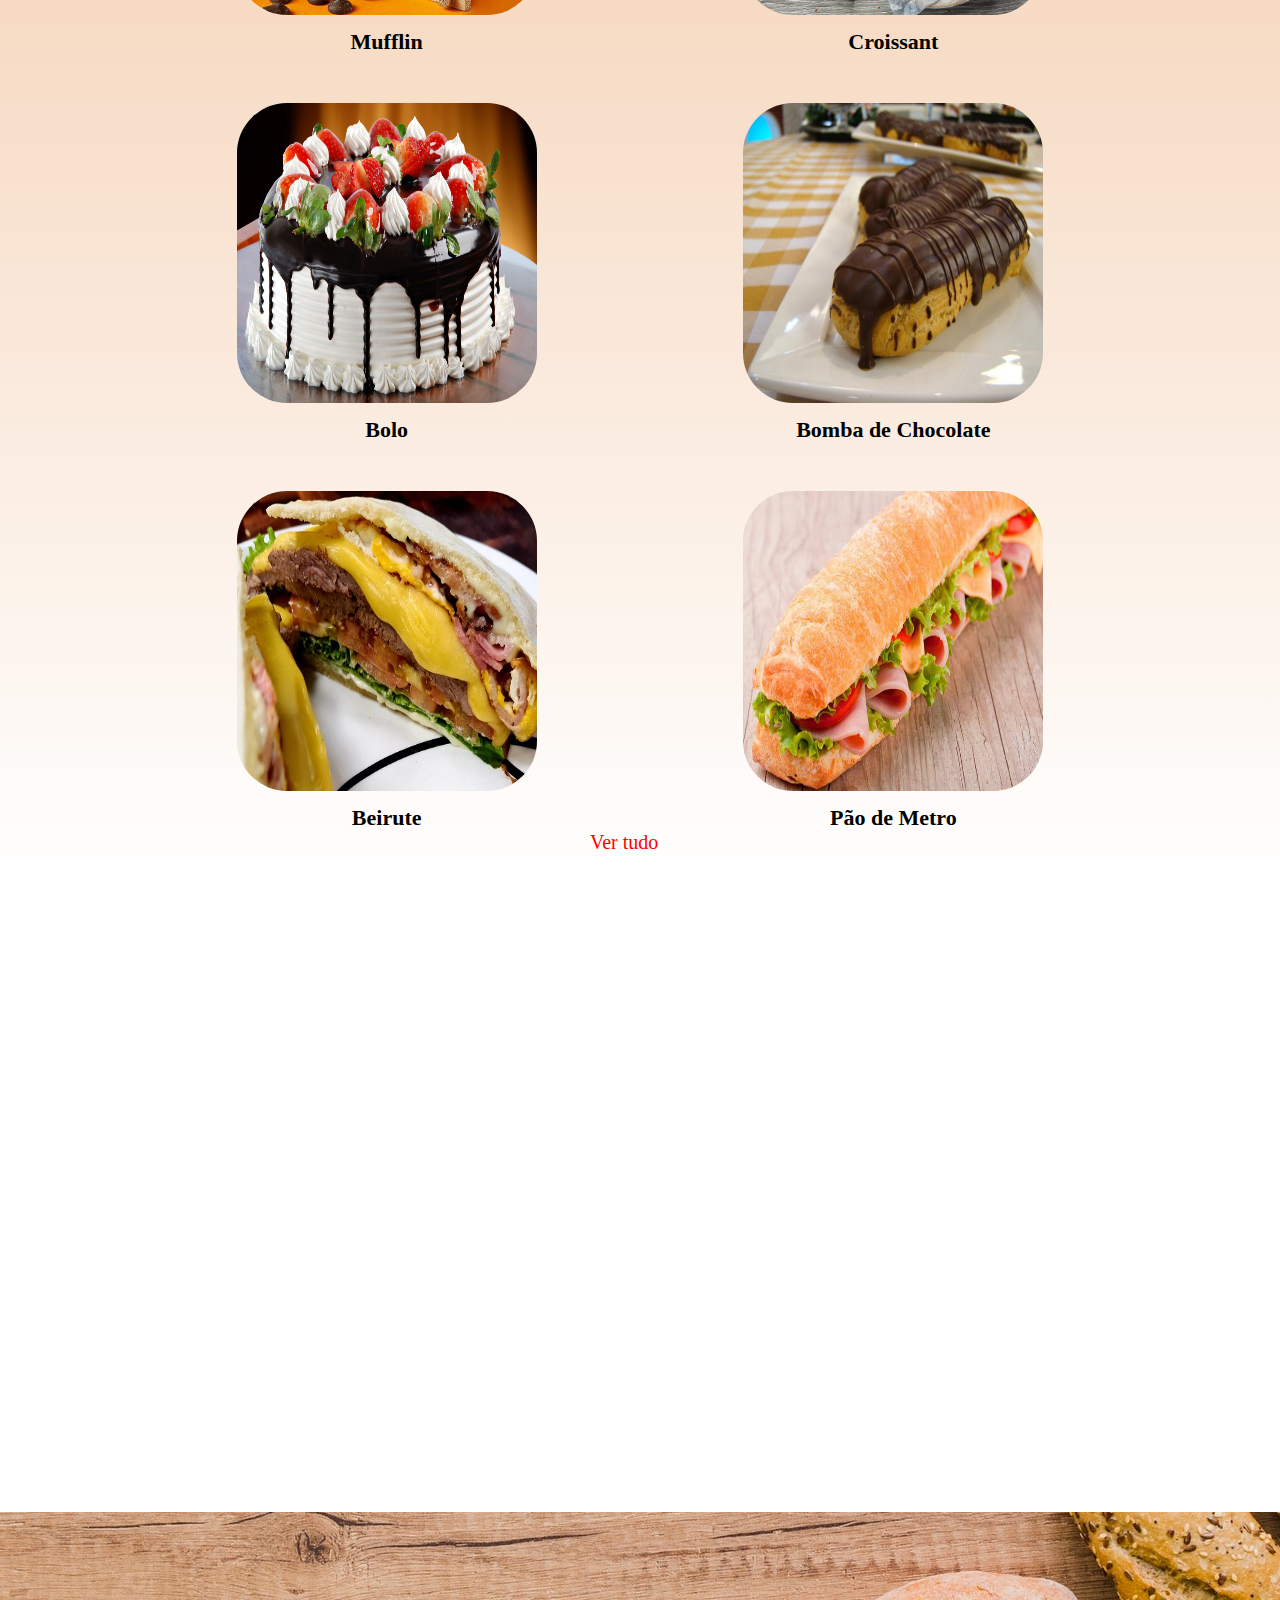
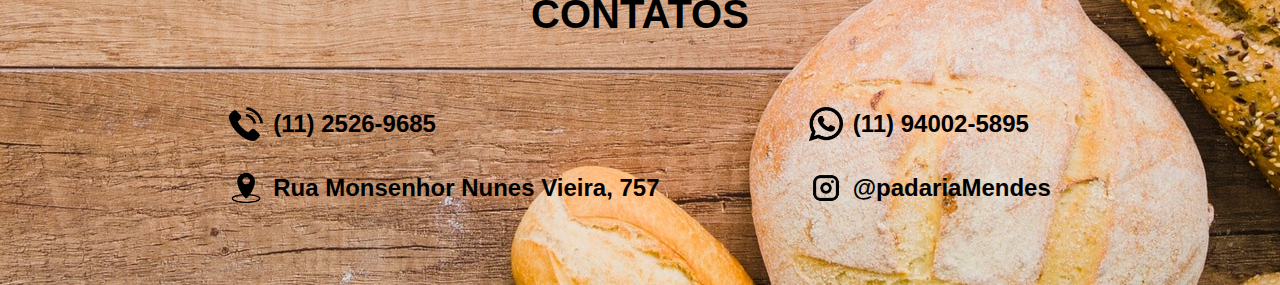
==== commit c2f69e83: "Finalizando" ====
--- a/site padaria/index.html
+++ b/site padaria/index.html
@@ -17,10 +17,13 @@
                     <a href="#">HOME</a>
                 </li>
                 <li class="itens-menu-header">
-                    <a href="#featured-products">PRODUTO</a>
+                    <a href="#featured-products">PRODUTOS</a>
                 </li>
                 <li class="itens-menu-header">
                     <a href="#contato">CONTATO</a>
+                </li>
+                <li class="itens-menu-header">
+                    <a href="#sobre-nos">SOBRE NÓS</a>
                 </li>
                 
             </ul>
@@ -28,7 +31,7 @@
 
          <div id="btn-header">
             <button>
-                <a href="">
+                <a href="form.html" target="_blank">
                     <img src="imagens/user.png" alt="imagem do icon login">
                     <p>Login</p>
                 </a>               
@@ -98,7 +101,7 @@
                 </div>
             </div>
 
-            <a href="">
+            <a href="produtos.html">
                 Ver tudo
             </a>
         </section>
--- a/site padaria/style.css
+++ b/site padaria/style.css
@@ -181,6 +181,8 @@
     font-family: 'Ubuntu', 'sans-serif';  /* Fonte selecionada */ 
     font-size: 20px; /* Tamanho da letra */
     color: red; /* Cor da Letra */
+    text-align: center;
+    margin-left: 35rem;
 }
 
 #featured-products > a:hover { /* Aqui estamos chamando novamente nossa TAG de link para colocar um efeito Hover nela */
